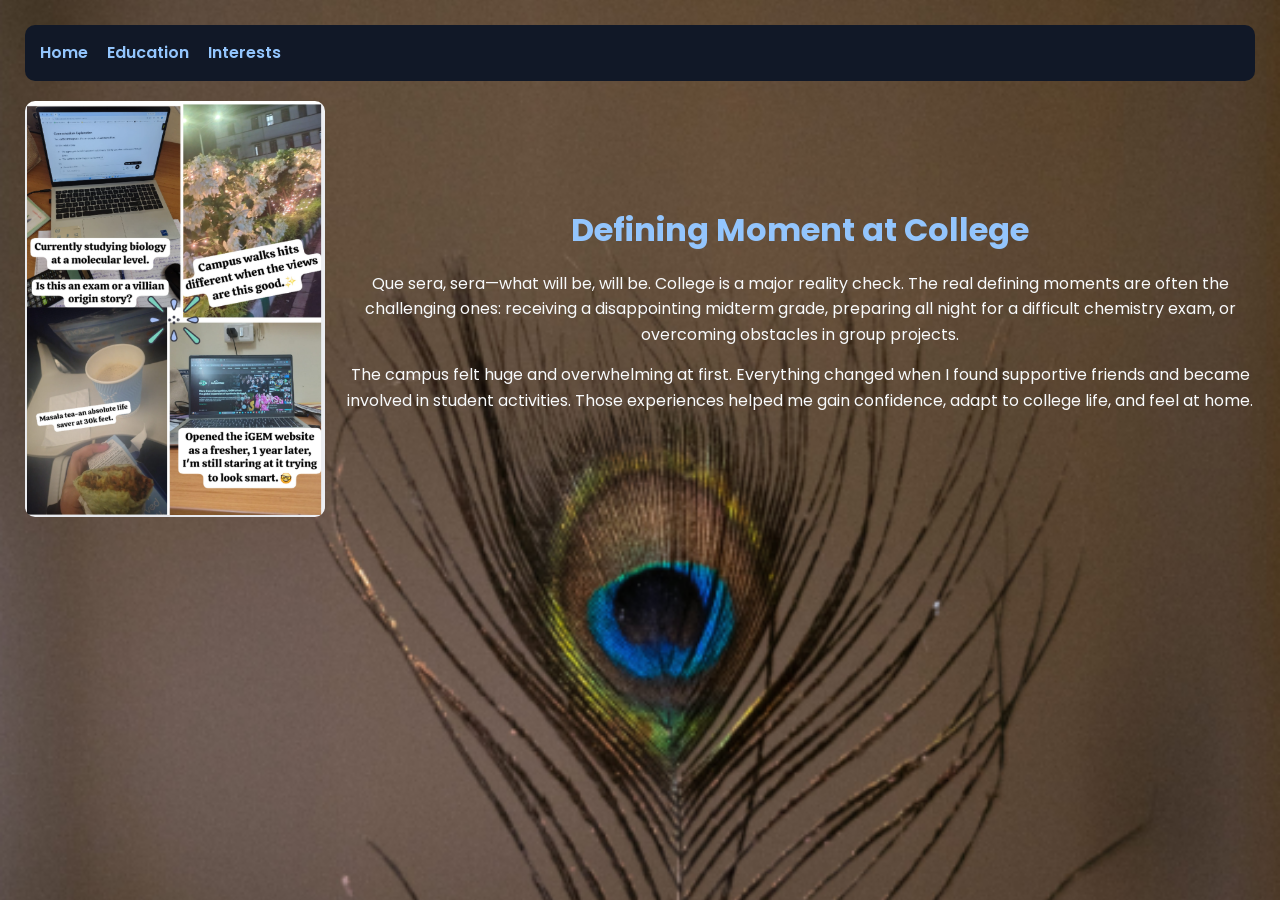
==== my-new-try/page1.html @ 11c7c1d0 "added" ====
<!DOCTYPE html>
<html lang="en">
<head>
    <meta charset="UTF-8">
    <meta name="viewport" content="width=device-width, initial-scale=1.0">
    <title>Education</title>
    <link rel="stylesheet" href="style.css">
</head>
<body>

<nav>
    <a href="index.html">Home</a>
    <a href="page1.html">Education</a>
    <a href="page2.html">Interests</a>
</nav>
<div class="picAndText">

            <img src="1yrdown.png" alt="A glimpse of my first year at MIT Manipal">

            <div>

<h2>Defining Moment at College</h2>

                <p>
                    Que sera, sera—what will be, will be.
                    College is a major reality check. The real defining moments are often the challenging ones: receiving a disappointing midterm grade,
                    preparing all night for a difficult chemistry exam, or overcoming obstacles in group projects.
                </p>

                <p>
                    The campus felt huge and overwhelming at first. Everything changed when I found supportive friends and became involved in student activities.
                    Those experiences helped me gain confidence, adapt to college life, and feel at home.
                </p>

</body>
</html>
---- my-new-try/style.css ----
@import url('https://fonts.googleapis.com/css2?family=Poppins:wght@300;400;600&display=swap');

*{
    margin:0;
    padding:0;
    box-sizing:border-box;
}

body{
    font-family:'Poppins', sans-serif;
    background:#1f2937;
    color:#f8fafc;
    background-image:url("j.png");
    background-size:cover;
    background-position:center;
    background-attachment:fixed;
    padding:25px;
    line-height:1.6;
}

nav{
    background:#111827;
    padding:15px;
    border-radius:10px;
    margin-bottom:20px;
}

nav a{
    color:#93c5fd;
    text-decoration:none;
    margin-right:15px;
    font-weight:600;
}

nav a:hover{
    text-decoration:underline;
}

.card{
    background:rgba(17,24,39,0.9);
    padding:25px;
    border-radius:12px;
    margin-bottom:20px;
}

h1{
    font-size:3rem;
    color:#60a5fa;
    text-align:center;
    margin-bottom:10px;
}

h2{
    font-size:2rem;
    color:#93c5fd;
    text-align:center;
    margin:15px 0;
}

p{
    font-size:1rem;
    text-align:center;
    margin-bottom:15px;
}

.picAndText{
    display:flex;
    gap:20px;
    align-items:center;
    justify-content:center;
    flex-wrap:wrap;
    margin:20px 0;
}

.picAndText img{
    width:300px;
    max-width:100%;
    border-radius:10px;
    object-fit:cover;
}

.picAndText div{
    flex:1;
    min-width:250px;
}

label{
    display:block;
    margin-top:15px;
    margin-bottom:10px;
    font-size:1rem;
    font-weight:600;
}

select{
    width:100%;
    padding:12px;
    background:#f8fafc;
    color:#111827;
    border:2px solid #93c5fd;
    border-radius:8px;
    font-family:'Poppins', sans-serif;
    font-size:1rem;
    cursor:pointer;
}

.info-box{
    margin-top:15px;
    padding:15px;
    background:#f8fafc;
    color:#111827;
    border:2px solid #93c5fd;
    border-radius:8px;
    min-height:80px;
    font-size:1rem;
}

ul{
    padding-left:20px;
}

@media (max-width:768px){

    body{
        padding:15px;
    }

    .picAndText{
        flex-direction:column;
        text-align:center;
    }

    .picAndText img{
        width:250px;
    }

    h1{
        font-size:2rem;
    }

    h2{
        font-size:1.5rem;
    }

    p,
    .info-box,
    select{
        font-size:0.95rem;
    }
}
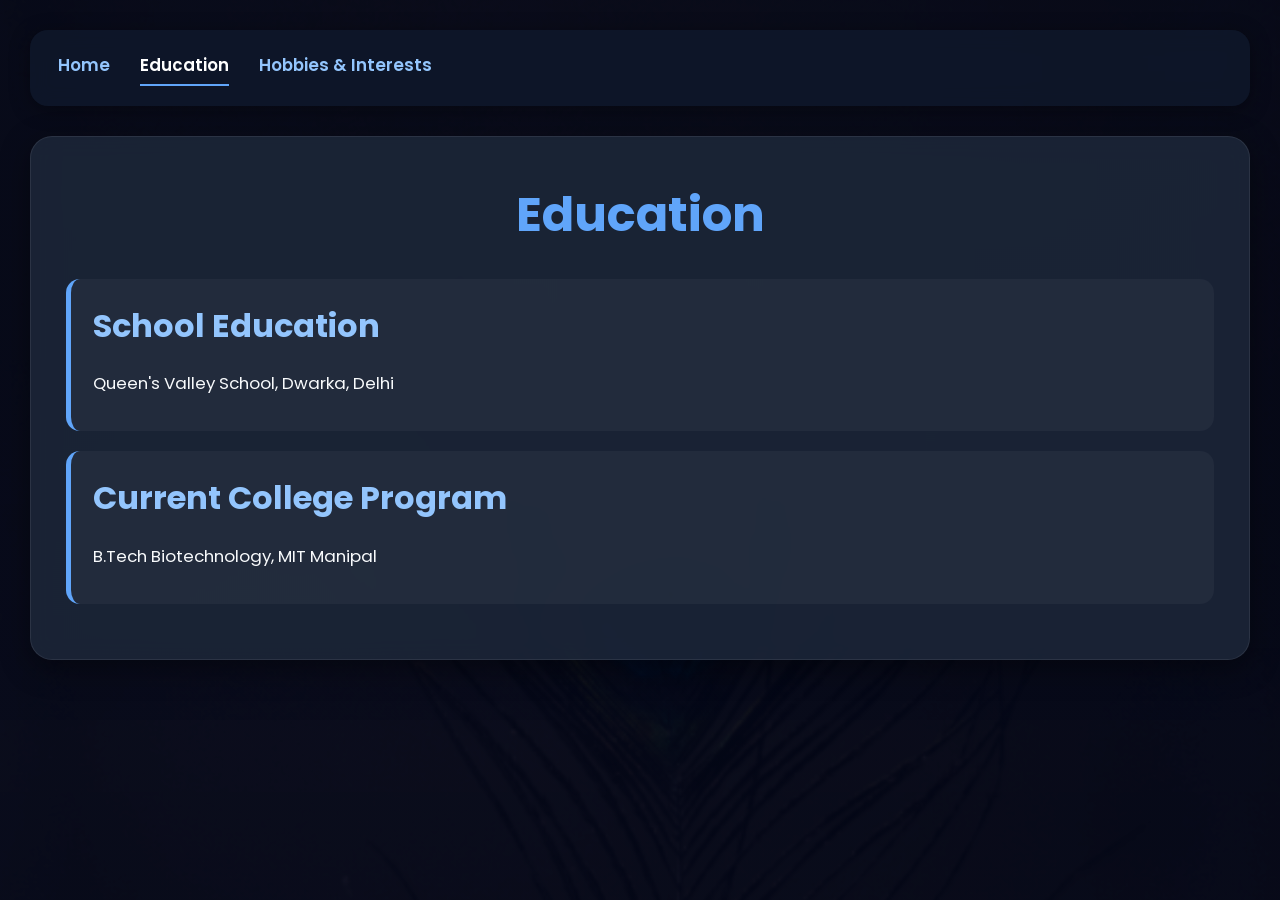
==== commit 5256b80c: "add" ====
--- a/my-new-try/page1.html
+++ b/my-new-try/page1.html
@@ -1,36 +1,52 @@
 <!DOCTYPE html>
 <html lang="en">
+
 <head>
     <meta charset="UTF-8">
     <meta name="viewport" content="width=device-width, initial-scale=1.0">
-    <title>Education</title>
+    <title>Education & Experience</title>
+
     <link rel="stylesheet" href="style.css">
 </head>
+
 <body>
 
-<nav>
-    <a href="index.html">Home</a>
-    <a href="page1.html">Education</a>
-    <a href="page2.html">Interests</a>
-</nav>
-<div class="picAndText">
+    <nav>
+        <a href="index.html">Home</a>
+        <a href="page1.html" class="active">Education</a>
+        <a href="page2.html">Hobbies & Interests</a>
+    </nav>
 
-            <img src="1yrdown.png" alt="A glimpse of my first year at MIT Manipal">
+    <main>
 
-            <div>
+        <section class="card">
 
-<h2>Defining Moment at College</h2>
+            <h1>Education</h1>
+
+            <div class="edu-box">
+
+                <h2>School Education</h2>
 
                 <p>
-                    Que sera, sera—what will be, will be.
-                    College is a major reality check. The real defining moments are often the challenging ones: receiving a disappointing midterm grade,
-                    preparing all night for a difficult chemistry exam, or overcoming obstacles in group projects.
+                    Queen's Valley School, Dwarka, Delhi
                 </p>
 
+            </div>
+
+            <div class="edu-box">
+
+                <h2>Current College Program</h2>
+
                 <p>
-                    The campus felt huge and overwhelming at first. Everything changed when I found supportive friends and became involved in student activities.
-                    Those experiences helped me gain confidence, adapt to college life, and feel at home.
+                    B.Tech Biotechnology, MIT Manipal
                 </p>
 
+            </div>
+
+        </section>
+
+    </main>
+
 </body>
+
 </html>
--- a/my-new-try/style.css
+++ b/my-new-try/style.css
@@ -1,4 +1,4 @@
-@import url('https://fonts.googleapis.com/css2?family=Poppins:wght@300;400;600&display=swap');
+@import url('https://fonts.googleapis.com/css2?family=Poppins:wght@300;400;500;600;700&display=swap');
 
 *{
     margin:0;
@@ -6,145 +6,429 @@
     box-sizing:border-box;
 }
 
+/* SMOOTH SCROLL */
+
+html{
+    scroll-behavior:smooth;
+}
+
+/* BODY */
+
 body{
-    font-family:'Poppins', sans-serif;
-    background:#1f2937;
+
+    font-family:'Poppins',sans-serif;
+
+    background:
+    linear-gradient(
+    rgba(2,6,23,0.92),
+    rgba(2,6,23,0.94)),
+    url("j.png") center/cover fixed;
+
     color:#f8fafc;
-    background-image:url("j.png");
-    background-size:cover;
-    background-position:center;
-    background-attachment:fixed;
-    padding:25px;
-    line-height:1.6;
-}
+
+    line-height:1.8;
+
+    padding:30px;
+
+    max-width:1500px;
+
+    margin:auto;
+}
+
+/* NAVIGATION */
 
 nav{
-    background:#111827;
-    padding:15px;
-    border-radius:10px;
+
+    background:rgba(15,23,42,0.92);
+
+    backdrop-filter:blur(10px);
+
+    padding:20px 28px;
+
+    border-radius:18px;
+
+    margin-bottom:30px;
+
+    display:flex;
+
+    gap:30px;
+
+    flex-wrap:wrap;
+
+    box-shadow:0 4px 20px rgba(0,0,0,0.35);
+}
+
+nav a{
+
+    text-decoration:none;
+
+    color:#93c5fd;
+
+    font-weight:600;
+
+    font-size:1.05rem;
+
+    transition:0.3s ease;
+}
+
+nav a:hover{
+
+    color:#ffffff;
+
+    transform:translateY(-2px);
+}
+
+.active{
+
+    color:white;
+
+    border-bottom:2px solid #60a5fa;
+
+    padding-bottom:4px;
+}
+
+/* MAIN CARD */
+
+.card{
+
+    background:rgba(30,41,59,0.82);
+
+    backdrop-filter:blur(12px);
+
+    border:1px solid rgba(255,255,255,0.08);
+
+    border-radius:22px;
+
+    padding:35px;
+
+    margin-bottom:30px;
+
+    box-shadow:0 8px 30px rgba(0,0,0,0.4);
+
+    transition:0.3s ease;
+}
+
+.card:hover{
+
+    transform:translateY(-3px);
+}
+
+/* HEADINGS */
+
+h1{
+
+    text-align:center;
+
+    font-size:3rem;
+
+    color:#60a5fa;
+
+    margin-bottom:18px;
+
+    font-weight:700;
+}
+
+h2{
+
+    color:#93c5fd;
+
+    margin-bottom:14px;
+
+    font-size:2rem;
+}
+
+/* CENTER SECTION TITLES */
+
+.section-title{
+
+    text-align:center;
+
+    width:100%;
+
+    display:block;
+
     margin-bottom:20px;
-}
-
-nav a{
+
     color:#93c5fd;
-    text-decoration:none;
-    margin-right:15px;
+
+    font-size:2rem;
+}
+
+/* PARAGRAPH */
+
+p{
+
+    color:#f8fafc;
+
+    font-size:1.05rem;
+
+    text-align:left;
+
+    margin-bottom:15px;
+}
+
+/* IMAGE + TEXT SECTION */
+
+.picAndText{
+
+    display:flex;
+
+    align-items:center;
+
+    gap:20px;
+
+    flex-wrap:wrap;
+
+    margin:25px 0;
+
+    padding:22px;
+
+    border-radius:18px;
+
+    background:rgba(255,255,255,0.03);
+
+    border:1px solid rgba(255,255,255,0.05);
+}
+
+/* IMAGE */
+
+.picAndText img{
+
+    width:300px;
+
+    max-width:100%;
+
+    max-height:420px;
+
+    object-fit:cover;
+
+    border-radius:18px;
+
+    border:3px solid #60a5fa;
+
+    box-shadow:0 5px 20px rgba(0,0,0,0.45);
+}
+
+/* TEXT SECTION */
+
+.text{
+
+    flex:1;
+
+    min-width:280px;
+
+    max-width:750px;
+}
+
+/* EDUCATION BOX */
+
+.edu-box{
+
+    background:rgba(255,255,255,0.04);
+
+    border-left:5px solid #60a5fa;
+
+    padding:18px 22px;
+
+    margin:20px 0;
+
+    border-radius:14px;
+
+    transition:0.3s ease;
+}
+
+.edu-box:hover{
+
+    background:rgba(255,255,255,0.07);
+
+    transform:translateX(4px);
+}
+
+.edu-box p{
+
+    text-align:left;
+}
+
+/* HOBBY BOX */
+
+.hobby-box{
+
+    background:rgba(255,255,255,0.04);
+
+    border:1px solid rgba(255,255,255,0.06);
+
+    border-radius:16px;
+
+    padding:24px;
+
+    margin-bottom:30px;
+}
+
+/* INTEREST SECTION */
+
+.interest-section{
+
+    background:rgba(255,255,255,0.04);
+
+    border:1px solid rgba(255,255,255,0.06);
+
+    border-radius:16px;
+
+    padding:24px;
+}
+
+/* LIST */
+
+ul{
+
+    padding-left:24px;
+
+    margin-bottom:10px;
+}
+
+li{
+
+    margin-bottom:12px;
+
+    font-size:1.05rem;
+
+    transition:0.3s ease;
+}
+
+li:hover{
+
+    color:#93c5fd;
+
+    transform:translateX(5px);
+}
+
+/* LABEL */
+
+label{
+
+    display:block;
+
+    margin-bottom:12px;
+
+    font-size:1.1rem;
+
     font-weight:600;
 }
 
-nav a:hover{
-    text-decoration:underline;
-}
-
-.card{
-    background:rgba(17,24,39,0.9);
-    padding:25px;
+/* SELECT */
+
+select{
+
+    width:100%;
+
+    max-width:650px;
+
+    padding:14px;
+
     border-radius:12px;
-    margin-bottom:20px;
-}
-
-h1{
-    font-size:3rem;
-    color:#60a5fa;
-    text-align:center;
-    margin-bottom:10px;
-}
-
-h2{
-    font-size:2rem;
-    color:#93c5fd;
-    text-align:center;
-    margin:15px 0;
-}
-
-p{
+
+    border:2px solid #93c5fd;
+
+    background:#f8fafc;
+
+    color:#111827;
+
     font-size:1rem;
-    text-align:center;
-    margin-bottom:15px;
-}
-
-.picAndText{
-    display:flex;
-    gap:20px;
-    align-items:center;
-    justify-content:center;
-    flex-wrap:wrap;
-    margin:20px 0;
-}
-
-.picAndText img{
-    width:300px;
-    max-width:100%;
-    border-radius:10px;
-    object-fit:cover;
-}
-
-.picAndText div{
-    flex:1;
-    min-width:250px;
-}
-
-label{
-    display:block;
-    margin-top:15px;
-    margin-bottom:10px;
-    font-size:1rem;
-    font-weight:600;
-}
-
-select{
-    width:100%;
-    padding:12px;
-    background:#f8fafc;
+
+    font-family:'Poppins',sans-serif;
+
+    cursor:pointer;
+
+    transition:0.3s ease;
+}
+
+select:focus{
+
+    outline:none;
+
+    border-color:#60a5fa;
+
+    box-shadow:0 0 12px rgba(96,165,250,0.5);
+}
+
+/* INFO BOX */
+
+.info-box{
+
+    margin-top:18px;
+
+    background:#f1f5f9;
+
     color:#111827;
+
+    border-radius:14px;
+
+    padding:20px;
+
+    min-height:100px;
+
+    line-height:1.7;
+
     border:2px solid #93c5fd;
-    border-radius:8px;
-    font-family:'Poppins', sans-serif;
-    font-size:1rem;
-    cursor:pointer;
-}
-
-.info-box{
-    margin-top:15px;
-    padding:15px;
-    background:#f8fafc;
-    color:#111827;
-    border:2px solid #93c5fd;
-    border-radius:8px;
-    min-height:80px;
-    font-size:1rem;
-}
-
-ul{
-    padding-left:20px;
-}
+
+    transition:0.3s ease;
+}
+
+/* MOBILE RESPONSIVE */
 
 @media (max-width:768px){
 
     body{
-        padding:15px;
+
+        padding:16px;
+    }
+
+    nav{
+
+        flex-direction:column;
+
+        align-items:center;
+
+        gap:16px;
+    }
+
+    .card{
+
+        padding:22px;
     }
 
     .picAndText{
+
         flex-direction:column;
+
         text-align:center;
     }
 
     .picAndText img{
-        width:250px;
+
+        width:240px;
     }
 
     h1{
-        font-size:2rem;
+
+        font-size:2.2rem;
     }
 
     h2{
+
         font-size:1.5rem;
-    }
-
-    p,
-    .info-box,
-    select{
+
+        text-align:center;
+    }
+
+    p{
+
+        font-size:0.96rem;
+    }
+
+    select,
+    .info-box{
+
         font-size:0.95rem;
     }
-} +}
